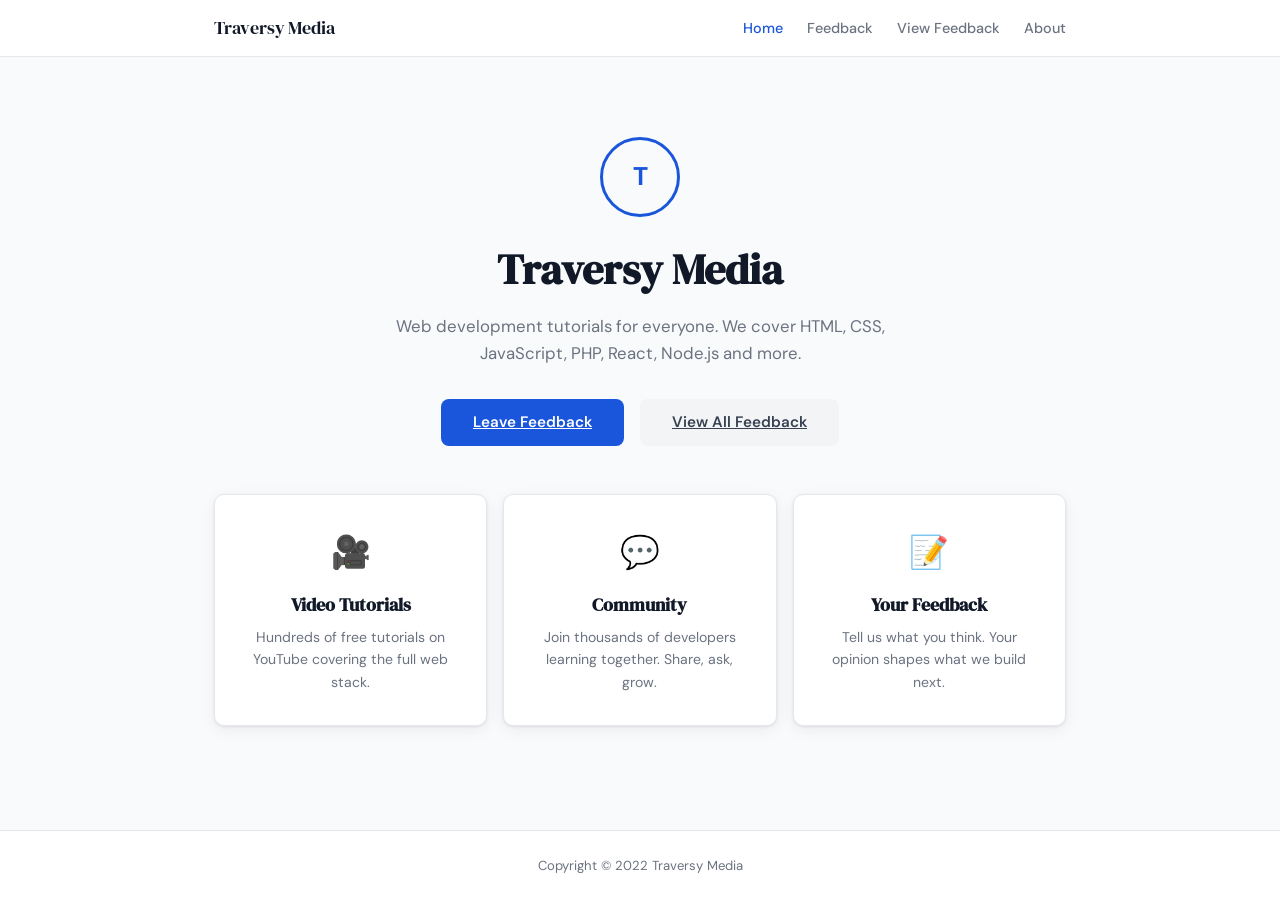
==== index.html @ 75e215ed "initial commit" ====
<!DOCTYPE html>
<html lang="en">
<head>
  <meta charset="UTF-8" />
  <meta name="viewport" content="width=device-width, initial-scale=1.0" />
  <title>Traversy Media</title>
  <link rel="stylesheet" href="css/style.css" />
</head>
<body>

  <!-- Navbar -->
  <nav class="navbar">
    <div class="navbar-inner">
      <a href="index.html" class="navbar-brand">Traversy Media</a>
      <ul class="navbar-links">
        <li><a href="index.html" class="active">Home</a></li>
        <li><a href="feedback.html">Feedback</a></li>
        <li><a href="feedback-list.html">View Feedback</a></li>
        <li><a href="about.html">About</a></li>
      </ul>
    </div>
  </nav>

  <main>
    <div class="container">
      <div class="page-hero" style="padding-top:5rem; padding-bottom:3rem;">
        <!-- Logo -->
        <div class="logo-circle" style="width:80px;height:80px;font-size:1.6rem;font-weight:700;border-width:3px;">T</div>
        <h1 style="font-size:2.6rem; margin-bottom:.6rem;">Traversy Media</h1>
        <p style="font-size:1.05rem; max-width:520px; margin:0 auto 2rem;">
          Web development tutorials for everyone. We cover HTML, CSS, JavaScript, PHP, React, Node.js and more.
        </p>
        <div style="display:flex;gap:1rem;justify-content:center;flex-wrap:wrap;">
          <a href="feedback.html" class="btn btn-primary" style="width:auto;padding:.7rem 2rem;">
            Leave Feedback
          </a>
          <a href="feedback-list.html" class="btn" style="background:#f3f4f6;color:#374151;padding:.7rem 2rem;">
            View All Feedback
          </a>
        </div>
      </div>

      <!-- Feature cards -->
      <div style="display:grid;grid-template-columns:repeat(auto-fit,minmax(240px,1fr));gap:1rem;padding-bottom:4rem;">
        <div class="card" style="text-align:center;">
          <div style="font-size:2rem;margin-bottom:.75rem;">🎥</div>
          <h3 style="font-family:'DM Serif Display',serif;font-size:1.15rem;margin-bottom:.4rem;">Video Tutorials</h3>
          <p style="color:var(--muted);font-size:.88rem;">Hundreds of free tutorials on YouTube covering the full web stack.</p>
        </div>
        <div class="card" style="text-align:center;">
          <div style="font-size:2rem;margin-bottom:.75rem;">💬</div>
          <h3 style="font-family:'DM Serif Display',serif;font-size:1.15rem;margin-bottom:.4rem;">Community</h3>
          <p style="color:var(--muted);font-size:.88rem;">Join thousands of developers learning together. Share, ask, grow.</p>
        </div>
        <div class="card" style="text-align:center;">
          <div style="font-size:2rem;margin-bottom:.75rem;">📝</div>
          <h3 style="font-family:'DM Serif Display',serif;font-size:1.15rem;margin-bottom:.4rem;">Your Feedback</h3>
          <p style="color:var(--muted);font-size:.88rem;">Tell us what you think. Your opinion shapes what we build next.</p>
        </div>
      </div>
    </div>
  </main>

  <footer>
    <p>Copyright &copy; 2022 Traversy Media</p>
  </footer>

</body>
</html>
---- css/style.css ----
/* ─── Traversy Media Feedback App — style.css ──────────────────────────── */

@import url('https://fonts.googleapis.com/css2?family=DM+Sans:wght@400;500;600&family=DM+Serif+Display&display=swap');

/* ── Reset & base ─────────────────────────────────────────────────────── */
*, *::before, *::after { box-sizing: border-box; margin: 0; padding: 0; }

:root {
  --brand:       #1a56db;
  --brand-dark:  #1e429f;
  --brand-light: #ebf0ff;
  --text:        #111928;
  --muted:       #6b7280;
  --border:      #e5e7eb;
  --bg:          #f9fafb;
  --white:       #ffffff;
  --success:     #0e9f6e;
  --error:       #e02424;
  --radius:      10px;
  --shadow:      0 1px 3px rgba(0,0,0,.08), 0 4px 16px rgba(0,0,0,.06);
  --font:        'DM Sans', sans-serif;
}

html { scroll-behavior: smooth; }

body {
  font-family: var(--font);
  background: var(--bg);
  color: var(--text);
  min-height: 100vh;
  display: flex;
  flex-direction: column;
  font-size: 15px;
  line-height: 1.6;
}

/* ── Navbar ───────────────────────────────────────────────────────────── */
.navbar {
  background: var(--white);
  border-bottom: 1px solid var(--border);
  position: sticky;
  top: 0;
  z-index: 50;
}
.navbar-inner {
  max-width: 900px;
  margin: 0 auto;
  padding: 0 1.5rem;
  height: 56px;
  display: flex;
  align-items: center;
  justify-content: space-between;
}
.navbar-brand {
  font-family: 'DM Serif Display', serif;
  font-size: 1.15rem;
  color: var(--text);
  text-decoration: none;
  letter-spacing: -.01em;
}
.navbar-links { display: flex; gap: 1.5rem; list-style: none; }
.navbar-links a {
  color: var(--muted);
  text-decoration: none;
  font-size: .9rem;
  font-weight: 500;
  transition: color .2s;
}
.navbar-links a:hover,
.navbar-links a.active { color: var(--brand); }

/* ── Page layout ──────────────────────────────────────────────────────── */
main { flex: 1; }
.container { max-width: 900px; margin: 0 auto; padding: 0 1.5rem; }
.page-hero {
  text-align: center;
  padding: 3.5rem 1rem 2rem;
}
.page-hero .logo-circle {
  width: 64px; height: 64px;
  border: 2px solid var(--brand);
  border-radius: 50%;
  display: inline-flex; align-items: center; justify-content: center;
  margin-bottom: 1.25rem;
  color: var(--brand);
}
.page-hero h1 {
  font-family: 'DM Serif Display', serif;
  font-size: 2rem;
  color: var(--text);
  margin-bottom: .4rem;
}
.page-hero p { color: var(--muted); font-size: .95rem; }

/* ── Card ─────────────────────────────────────────────────────────────── */
.card {
  background: var(--white);
  border: 1px solid var(--border);
  border-radius: var(--radius);
  box-shadow: var(--shadow);
  padding: 2rem;
}

/* ── Form ─────────────────────────────────────────────────────────────── */
.form-group { margin-bottom: 1.25rem; }
.form-group label {
  display: block;
  font-size: .85rem;
  font-weight: 600;
  color: var(--text);
  margin-bottom: .4rem;
}
.form-group input,
.form-group textarea {
  width: 100%;
  padding: .65rem .85rem;
  border: 1px solid var(--border);
  border-radius: 8px;
  font-family: var(--font);
  font-size: .95rem;
  color: var(--text);
  background: var(--white);
  transition: border-color .2s, box-shadow .2s;
  outline: none;
}
.form-group input:focus,
.form-group textarea:focus {
  border-color: var(--brand);
  box-shadow: 0 0 0 3px rgba(26,86,219,.12);
}
.form-group textarea { resize: vertical; min-height: 120px; }

.field-error {
  font-size: .8rem;
  color: var(--error);
  margin-top: .3rem;
  display: none;
}
.field-error.visible { display: block; }

/* ── Button ───────────────────────────────────────────────────────────── */
.btn {
  display: inline-flex; align-items: center; justify-content: center;
  padding: .7rem 1.5rem;
  border: none; border-radius: 8px;
  font-family: var(--font);
  font-size: .95rem;
  font-weight: 600;
  cursor: pointer;
  transition: background .2s, transform .1s, opacity .2s;
}
.btn:active { transform: scale(.98); }
.btn:disabled { opacity: .65; cursor: not-allowed; }
.btn-primary { background: var(--brand); color: #fff; width: 100%; }
.btn-primary:hover:not(:disabled) { background: var(--brand-dark); }

/* ── Feedback cards ───────────────────────────────────────────────────── */
.feedback-grid {
  display: grid;
  gap: 1rem;
  padding-bottom: 3rem;
}
.feedback-card {
  background: var(--white);
  border: 1px solid var(--border);
  border-radius: var(--radius);
  padding: 1.25rem 1.5rem;
  box-shadow: var(--shadow);
}
.card-header {
  display: flex;
  align-items: center;
  gap: .85rem;
  margin-bottom: .85rem;
}
.avatar {
  width: 38px; height: 38px;
  background: var(--brand-light);
  color: var(--brand);
  border-radius: 50%;
  display: flex; align-items: center; justify-content: center;
  font-weight: 700;
  font-size: .95rem;
  flex-shrink: 0;
}
.card-meta { flex: 1; min-width: 0; }
.card-name  { display: block; font-weight: 600; font-size: .9rem; color: var(--text); }
.card-email { display: block; font-size: .8rem; color: var(--muted); }
.card-date  { font-size: .78rem; color: var(--muted); white-space: nowrap; }
.card-message { font-size: .93rem; color: #374151; line-height: 1.65; }

/* ── Loading / empty states ───────────────────────────────────────────── */
.loading-state, .empty-state {
  text-align: center;
  padding: 4rem 1rem;
  color: var(--muted);
}
.spinner {
  width: 36px; height: 36px;
  border: 3px solid var(--border);
  border-top-color: var(--brand);
  border-radius: 50%;
  margin: 0 auto 1rem;
  animation: spin .7s linear infinite;
}
@keyframes spin { to { transform: rotate(360deg); } }

/* ── Toast notifications ──────────────────────────────────────────────── */
#toast-container {
  position: fixed;
  bottom: 1.5rem; right: 1.5rem;
  display: flex; flex-direction: column; gap: .5rem;
  z-index: 1000;
}
.toast {
  padding: .75rem 1.25rem;
  border-radius: 8px;
  font-size: .88rem;
  font-weight: 500;
  color: #fff;
  opacity: 0;
  transform: translateY(8px);
  transition: opacity .3s, transform .3s;
  max-width: 320px;
}
.toast.show         { opacity: 1; transform: translateY(0); }
.toast-success      { background: var(--success); }
.toast-error        { background: var(--error); }

/* ── Section heading ──────────────────────────────────────────────────── */
.section-heading {
  display: flex; align-items: center; justify-content: space-between;
  margin-bottom: 1.25rem;
}
.section-heading h2 {
  font-family: 'DM Serif Display', serif;
  font-size: 1.4rem;
}
.badge {
  background: var(--brand-light);
  color: var(--brand);
  font-size: .78rem;
  font-weight: 700;
  padding: .2rem .65rem;
  border-radius: 20px;
}

/* ── Fade-in animation ────────────────────────────────────────────────── */
.fade-in {
  opacity: 0;
  animation: fadeIn .4s ease forwards;
}
@keyframes fadeIn { to { opacity: 1; } }

/* ── Footer ───────────────────────────────────────────────────────────── */
footer {
  text-align: center;
  padding: 1.5rem;
  color: var(--muted);
  font-size: .82rem;
  border-top: 1px solid var(--border);
  background: var(--white);
  margin-top: auto;
}

/* ── Responsive ───────────────────────────────────────────────────────── */
@media (max-width: 600px) {
  .navbar-inner { padding: 0 1rem; }
  .page-hero    { padding: 2.5rem 1rem 1.5rem; }
  .card         { padding: 1.25rem; }
}
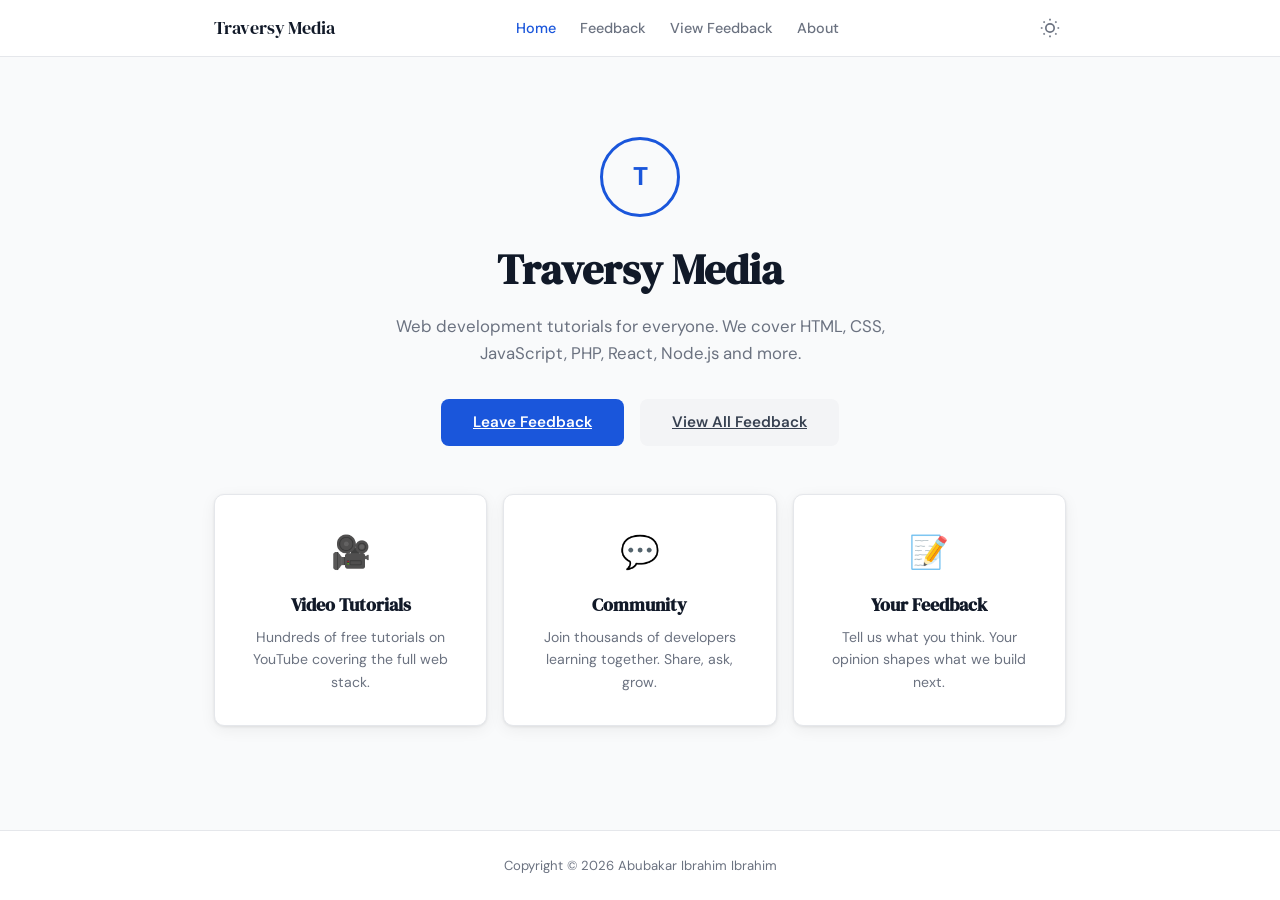
==== commit a9904466: "added mode toggle" ====
--- a/index.html
+++ b/index.html
@@ -18,6 +18,15 @@
         <li><a href="feedback-list.html">View Feedback</a></li>
         <li><a href="about.html">About</a></li>
       </ul>
+      <button class="theme-toggle" id="theme-toggle" aria-label="Toggle dark mode">
+        <svg class="sun-icon" xmlns="http://www.w3.org/2000/svg" fill="none" viewBox="0 0 24 24" stroke="currentColor" stroke-width="2">
+          <circle cx="12" cy="12" r="5"/>
+          <path d="M12 1v2m0 18v2M4.22 4.22l1.42 1.42m12.72 12.72 1.42 1.42M1 12h2m18 0h2M4.22 19.78l1.42-1.42M18.36 5.64l1.42-1.42"/>
+        </svg>
+        <svg class="moon-icon" xmlns="http://www.w3.org/2000/svg" fill="none" viewBox="0 0 24 24" stroke="currentColor" stroke-width="2" style="display:none;">
+          <path d="M21 12.79A9 9 0 1 1 11.21 3 7 7 0 0 0 21 12.79z"/>
+        </svg>
+      </button>
     </div>
   </nav>
 
@@ -62,8 +71,23 @@
   </main>
 
   <footer>
-    <p>Copyright &copy; 2022 Traversy Media</p>
+    <p>Copyright &copy; 2026 Abubakar Ibrahim Ibrahim</p>
   </footer>
+
+  <script>
+    (function(){
+      const toggle=document.getElementById('theme-toggle');
+      const sun=toggle.querySelector('.sun-icon');
+      const moon=toggle.querySelector('.moon-icon');
+      const theme=localStorage.getItem('theme')||'light';
+      if(theme==='dark'){document.documentElement.setAttribute('data-theme','dark');sun.style.display='none';moon.style.display='block';}
+      toggle.addEventListener('click',()=>{
+        const isDark=document.documentElement.getAttribute('data-theme')==='dark';
+        if(isDark){document.documentElement.removeAttribute('data-theme');sun.style.display='block';moon.style.display='none';localStorage.setItem('theme','light');}
+        else{document.documentElement.setAttribute('data-theme','dark');sun.style.display='none';moon.style.display='block';localStorage.setItem('theme','dark');}
+      });
+    })();
+  </script>
 
 </body>
 </html>
--- a/css/style.css
+++ b/css/style.css
@@ -21,6 +21,20 @@
   --font:        'DM Sans', sans-serif;
 }
 
+[data-theme="dark"] {
+  --brand:       #3b82f6;
+  --brand-dark:  #2563eb;
+  --brand-light: #1e3a5f;
+  --text:        #f3f4f6;
+  --muted:       #9ca3af;
+  --border:      #374151;
+  --bg:          #111827;
+  --white:       #1f2937;
+  --success:     #10b981;
+  --error:       #ef4444;
+  --shadow:      0 1px 3px rgba(0,0,0,.3), 0 4px 16px rgba(0,0,0,.25);
+}
+
 html { scroll-behavior: smooth; }
 
 body {
@@ -68,6 +82,20 @@
 }
 .navbar-links a:hover,
 .navbar-links a.active { color: var(--brand); }
+
+.theme-toggle {
+  background: none;
+  border: none;
+  cursor: pointer;
+  padding: .4rem;
+  margin-left: .75rem;
+  color: var(--muted);
+  transition: color .2s;
+  display: flex;
+  align-items: center;
+}
+.theme-toggle:hover { color: var(--brand); }
+.theme-toggle svg { width: 20px; height: 20px; }
 
 /* ── Page layout ──────────────────────────────────────────────────────── */
 main { flex: 1; }
@@ -187,7 +215,7 @@
 .card-name  { display: block; font-weight: 600; font-size: .9rem; color: var(--text); }
 .card-email { display: block; font-size: .8rem; color: var(--muted); }
 .card-date  { font-size: .78rem; color: var(--muted); white-space: nowrap; }
-.card-message { font-size: .93rem; color: #374151; line-height: 1.65; }
+.card-message { font-size: .93rem; color: var(--text); line-height: 1.65; }
 
 /* ── Loading / empty states ───────────────────────────────────────────── */
 .loading-state, .empty-state {
